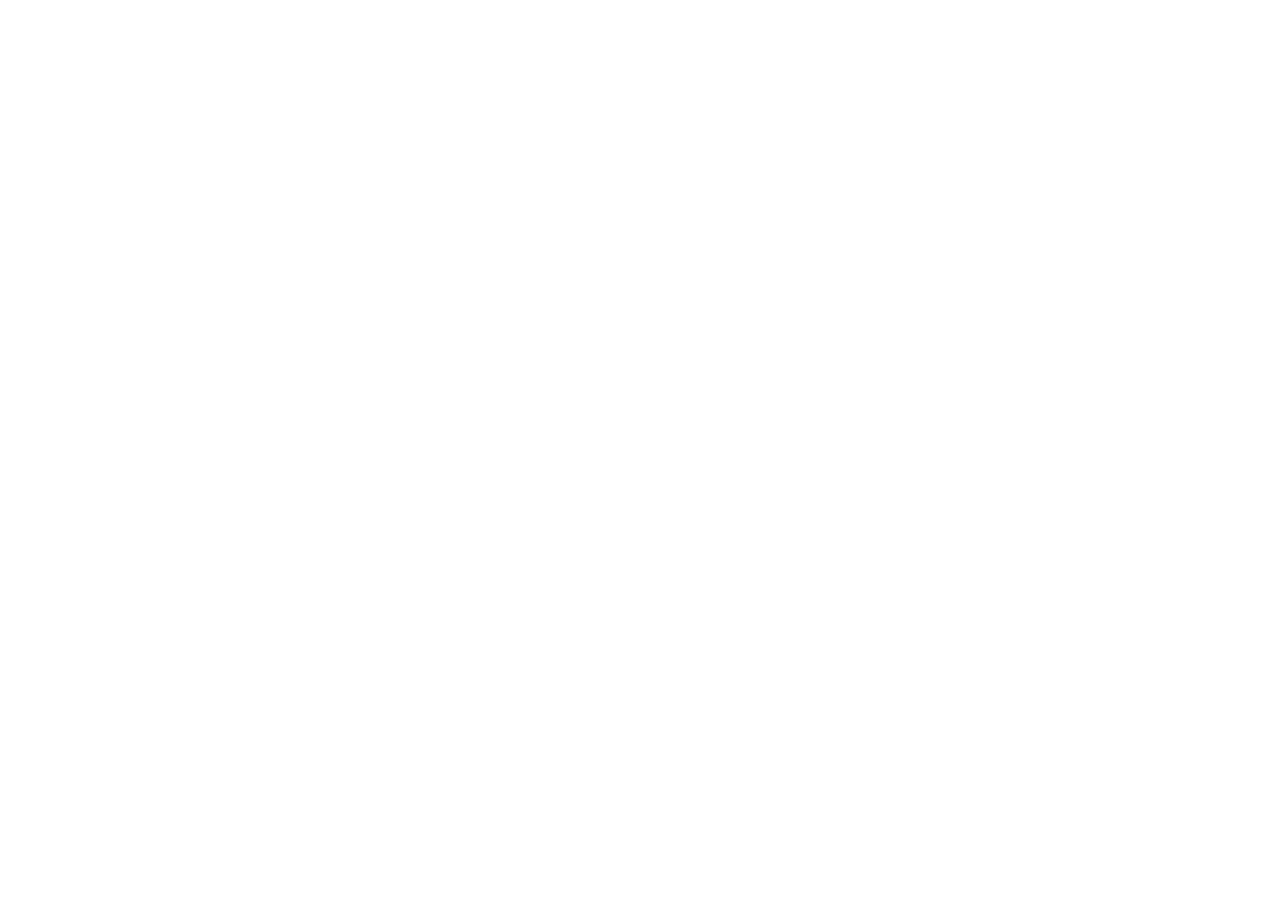
==== agregarheroes.html @ 68c5878f "20-11 mod" ====
<!DOCTYPE html>
<html lang="en">
<head>
    <meta charset="UTF-8">
    <meta http-equiv="X-UA-Compatible" content="IE=edge">
    <meta name="viewport" content="width=device-width, initial-scale=1.0">
    <title>Agregar Super Heroes</title>
</head>
<body>
    
</body>
</html>
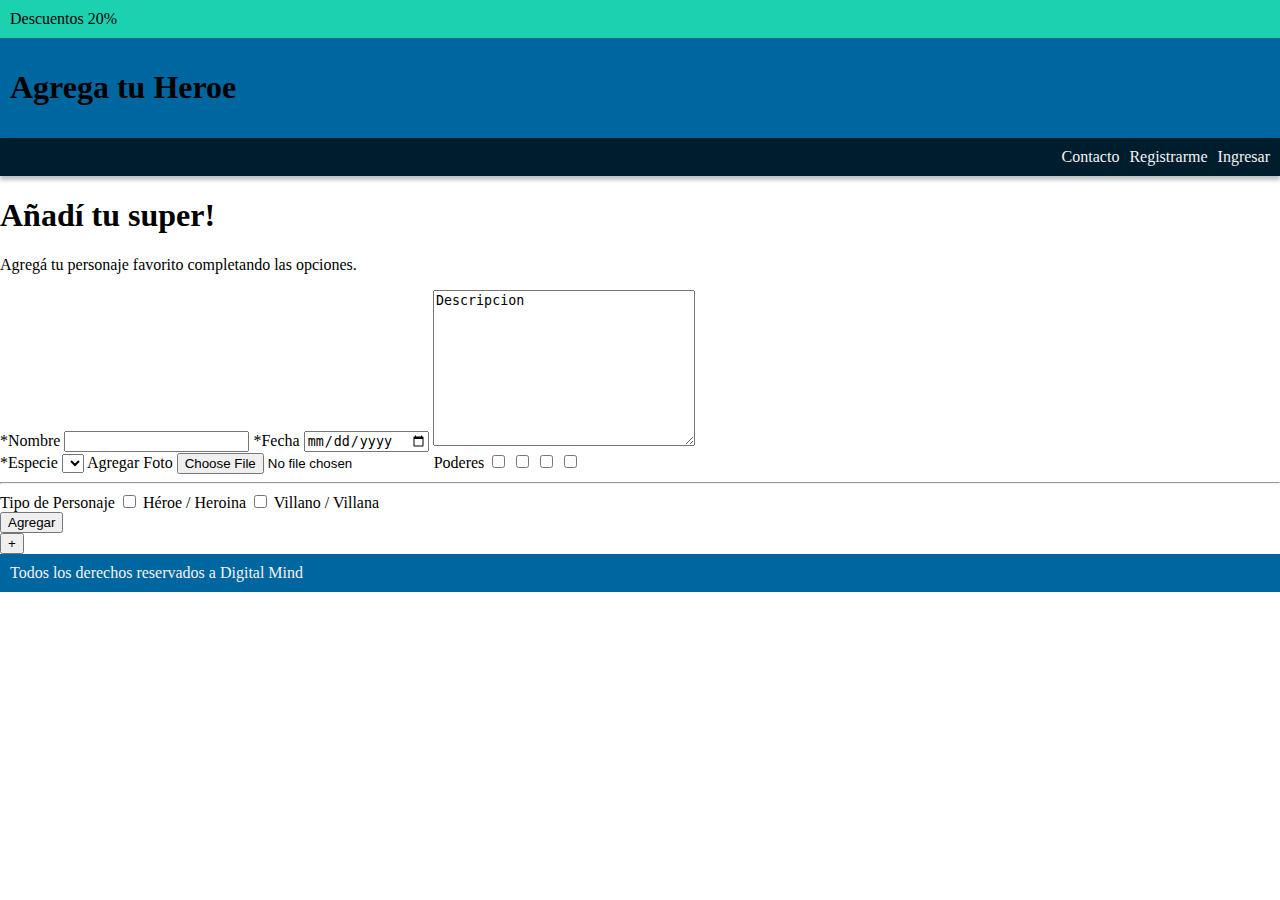
==== commit a563bd01: "21-11 hoja 2" ====
--- a/agregarheroes.html
+++ b/agregarheroes.html
@@ -4,9 +4,65 @@
     <meta charset="UTF-8">
     <meta http-equiv="X-UA-Compatible" content="IE=edge">
     <meta name="viewport" content="width=device-width, initial-scale=1.0">
+    <link rel="stylesheet" href="/css/estilosheroes.css">
     <title>Agregar Super Heroes</title>
 </head>
 <body>
-    
+        <header>
+            <div class="topheader">
+                Descuentos 20%
+            </div>
+            <div class="headerprincipal">
+                <h1>Agrega tu Heroe</h1>
+            </div>
+            <div class="barramenu">
+                <a href="#">Contacto</a>
+                <a href="#">Registrarme</a>
+                <a href="#">Ingresar</a>
+            </div>
+        </header>
+        <main>
+            <h1>Añadí tu super!</h1>
+            <p>
+                Agregá tu personaje favorito completando las opciones.
+            </p>
+
+            <form action="">
+                <div>
+                    <label for="">*Nombre</label>
+                    <input type="text">
+                    <label for="">*Fecha</label>
+                    <input type="date">
+                    <textarea name="descripcion" id="descripcion" cols="30" rows="10">Descripcion</textarea>
+                </div>
+                <div>
+                    <label for="Especie">*Especie</label>
+                    <select name="Especie" id="Especie" ></select>
+                    <label for="Foto">Agregar Foto</label>
+                    <input type="file" id="Foto">
+                    <label for="Poderes">Poderes</label>
+                    <input type="checkbox" name="Poderes" id="Poderes">
+                    <input type="checkbox" name="Poderes" id="Poderes">
+                    <input type="checkbox" name="Poderes" id="Poderes">
+                    <input type="checkbox" name="Poderes" id="Poderes">
+                    <hr>
+                    <label for="Tipo">Tipo de Personaje</label>
+                    <input type="checkbox" name="" id="">
+                    <label for="">Héroe / Heroina</label>
+                    <input type="checkbox" name="" id="">
+                    <label for="">Villano / Villana</label>
+                </div>
+                <div>
+                    <button>Agregar</button>
+                </div>
+            </form>
+        </main>
+
+        <div class="botonpag"><a href="#"><button>+</button></a></div>
+        
+        <footer>
+            Todos los derechos reservados a Digital Mind
+        </footer>
+        </header>
 </body>
 </html>--- a/css/estilosheroes.css
+++ b/css/estilosheroes.css
@@ -0,0 +1,35 @@
+body{
+    margin: 0;
+}
+.topheader{
+    background: #1CD1B0;
+    color: black;
+    padding: 10px;
+}
+.headerprincipal{
+    color: black;
+    padding: 10px;
+    background-color: #00669f;
+    margin-top: 0px;
+}
+.barramenu{
+    padding: 10px;
+    background: #001D2D;
+box-shadow: 0px 4px 4px rgba(0, 0, 0, 0.25);
+display: flex;
+justify-content: end;
+gap: 10px;
+}
+.barramenu a{
+    text-decoration: none;
+color: #f3f3f3;
+}
+main{
+    
+}
+
+footer{
+    background-color: #00669f;
+    color: #f3f3f3;
+    padding: 10px;
+}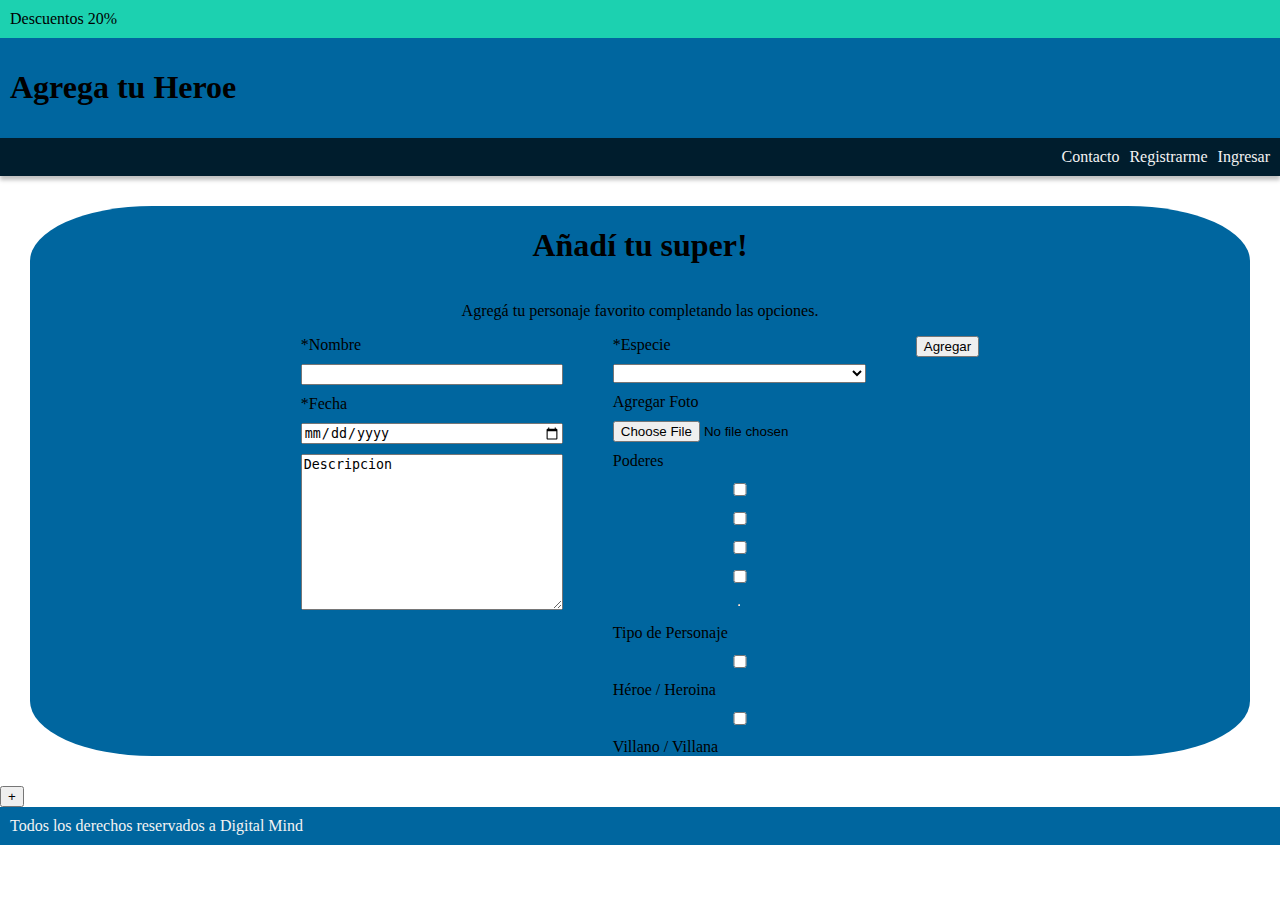
==== commit 8121352f: "21-11 cambios css" ====
--- a/agregarheroes.html
+++ b/agregarheroes.html
@@ -4,7 +4,7 @@
     <meta charset="UTF-8">
     <meta http-equiv="X-UA-Compatible" content="IE=edge">
     <meta name="viewport" content="width=device-width, initial-scale=1.0">
-    <link rel="stylesheet" href="/css/estilosheroes.css">
+    <link rel="stylesheet" href="css/estilosheroes.css">
     <title>Agregar Super Heroes</title>
 </head>
 <body>
--- a/css/estilosheroes.css
+++ b/css/estilosheroes.css
@@ -25,9 +25,22 @@
 color: #f3f3f3;
 }
 main{
-    
+    background-color: #00669f;
+    display: flex;
+    flex-direction: column;
+    align-items: center;
+    margin: 30px;
+    border-radius: 10%;
 }
-
+form{
+    display: flex;
+    gap: 50px;
+}
+form div{
+    display: flex;
+    flex-direction: column;
+    gap: 10px;
+}
 footer{
     background-color: #00669f;
     color: #f3f3f3;
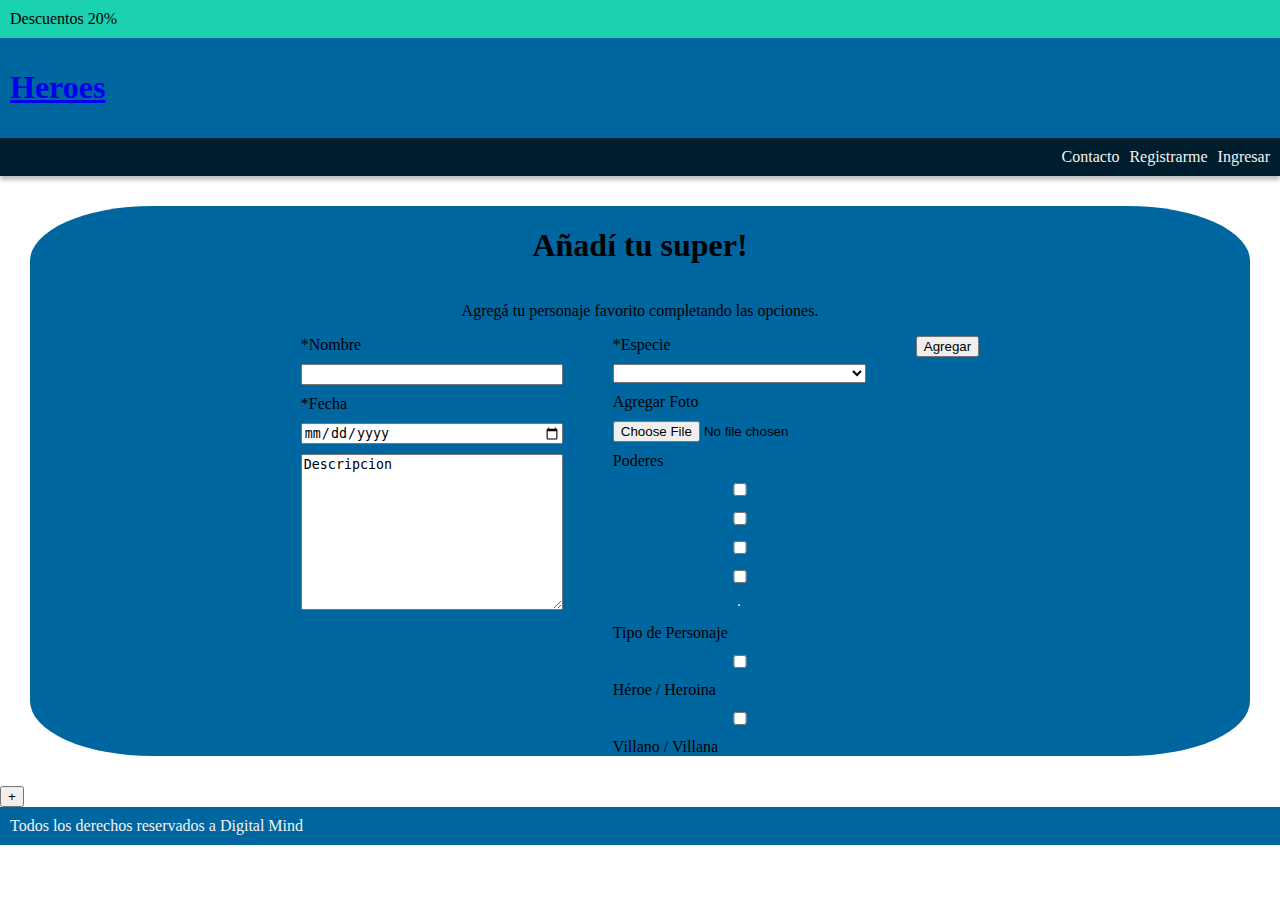
==== commit 91168421: "21-11 a" ====
--- a/agregarheroes.html
+++ b/agregarheroes.html
@@ -13,7 +13,7 @@
                 Descuentos 20%
             </div>
             <div class="headerprincipal">
-                <h1>Agrega tu Heroe</h1>
+                <a href="index.html"><h1>Heroes</h1></a>
             </div>
             <div class="barramenu">
                 <a href="#">Contacto</a>
--- a/css/estilosheroes.css
+++ b/css/estilosheroes.css
@@ -24,6 +24,10 @@
     text-decoration: none;
 color: #f3f3f3;
 }
+a :hover{
+    cursor: pointer;
+}
+
 main{
     background-color: #00669f;
     display: flex;
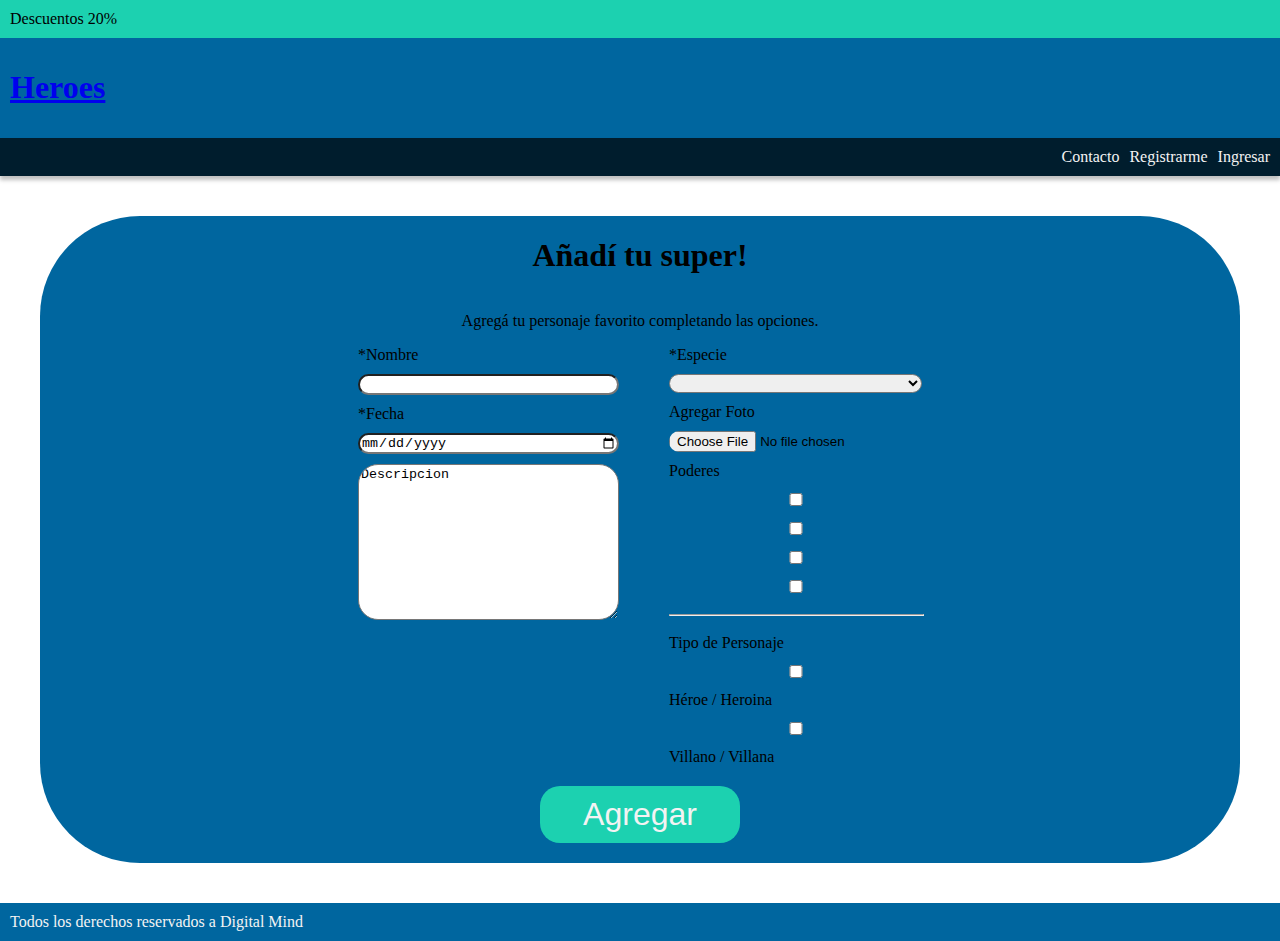
==== commit 14a8fe84: "22-11" ====
--- a/agregarheroes.html
+++ b/agregarheroes.html
@@ -52,14 +52,14 @@
                     <input type="checkbox" name="" id="">
                     <label for="">Villano / Villana</label>
                 </div>
-                <div>
-                    <button>Agregar</button>
-                </div>
+                
             </form>
+            <div>
+                <button class="botonagregar" type="submit">Agregar</button>
+                
+            </div>
         </main>
 
-        <div class="botonpag"><a href="#"><button>+</button></a></div>
-        
         <footer>
             Todos los derechos reservados a Digital Mind
         </footer>
--- a/css/estilosheroes.css
+++ b/css/estilosheroes.css
@@ -33,8 +33,8 @@
     display: flex;
     flex-direction: column;
     align-items: center;
-    margin: 30px;
-    border-radius: 10%;
+    margin: 40px;
+    border-radius: 100px;
 }
 form{
     display: flex;
@@ -45,6 +45,22 @@
     flex-direction: column;
     gap: 10px;
 }
+input, select, textarea {
+    border-radius: 20px;
+}
+.botonagregar{margin: 20px;
+    background-color: #1CD1B0;
+    border: 0;
+    color: #f3f3f3;
+    border-radius: 20px;
+    width: 200px;
+    padding: 10px;
+    font-size: 2rem;
+
+}
+hr{
+    width: 100%;
+}
 footer{
     background-color: #00669f;
     color: #f3f3f3;
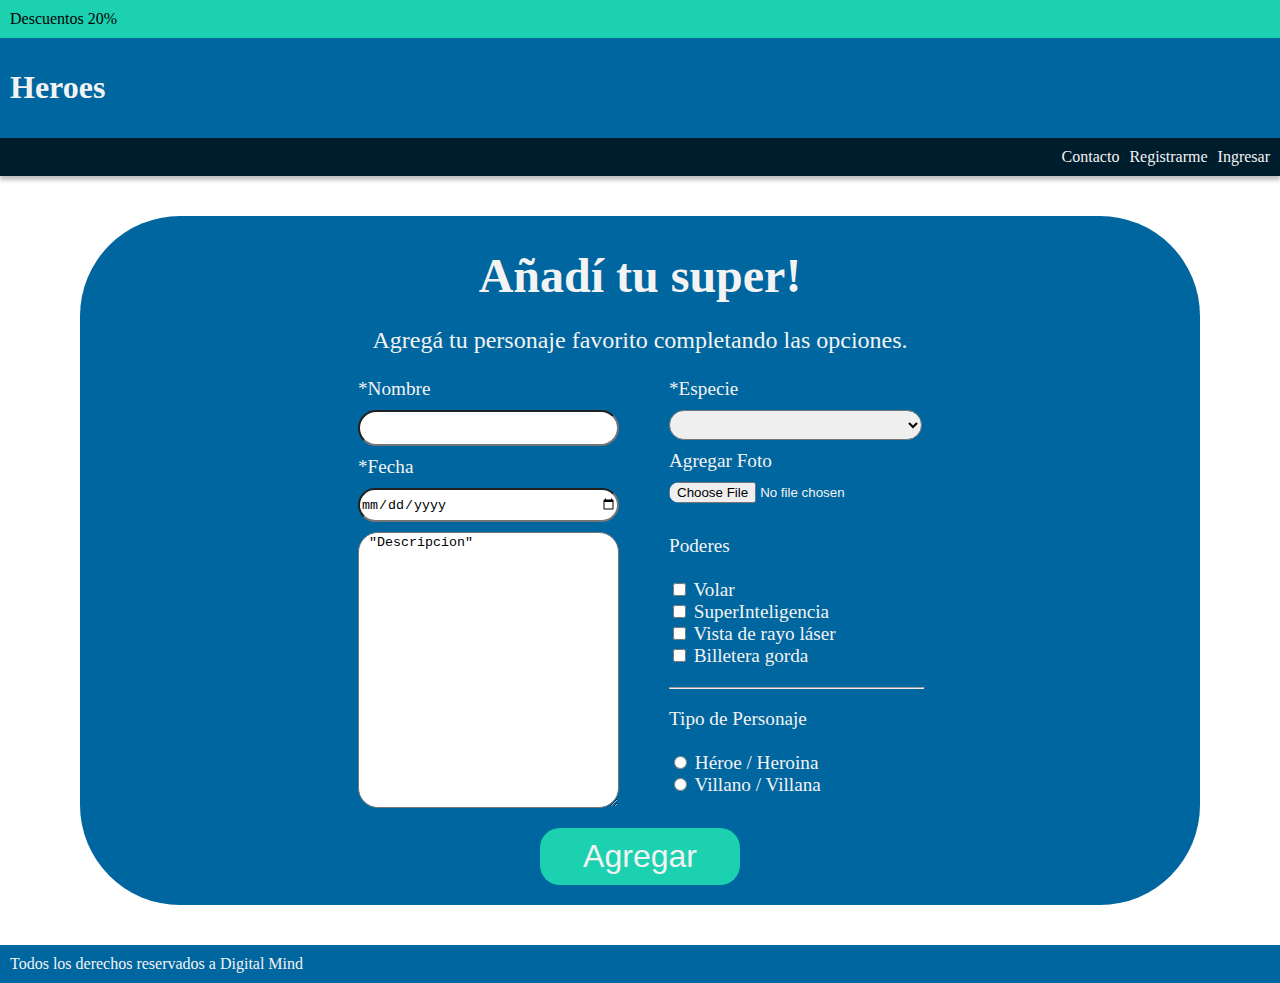
==== commit a83f14cc: "22-11 ok todo" ====
--- a/agregarheroes.html
+++ b/agregarheroes.html
@@ -13,7 +13,7 @@
                 Descuentos 20%
             </div>
             <div class="headerprincipal">
-                <a href="index.html"><h1>Heroes</h1></a>
+                <a class="h1header" href="index.html"><h1>Heroes</h1></a>
             </div>
             <div class="barramenu">
                 <a href="#">Contacto</a>
@@ -29,34 +29,53 @@
 
             <form action="">
                 <div>
-                    <label for="">*Nombre</label>
-                    <input type="text">
-                    <label for="">*Fecha</label>
-                    <input type="date">
-                    <textarea name="descripcion" id="descripcion" cols="30" rows="10">Descripcion</textarea>
+                    <label  for="nom">*Nombre</label>
+                    <input class="inputtext" type="text" name="nombre" id="nom">
+                    <label for="fecha">*Fecha</label>
+                    <input class="inputtext" type="date" name="fecha" id="fecha">
+                    <textarea name="descripcion" id="descripcion" cols="30" rows="18"> "Descripcion"</textarea>
                 </div>
+
                 <div>
                     <label for="Especie">*Especie</label>
-                    <select name="Especie" id="Especie" ></select>
+                    <select name="Especie" id="Especie" >
+
+                    </select>
+
                     <label for="Foto">Agregar Foto</label>
                     <input type="file" id="Foto">
-                    <label for="Poderes">Poderes</label>
-                    <input type="checkbox" name="Poderes" id="Poderes">
-                    <input type="checkbox" name="Poderes" id="Poderes">
-                    <input type="checkbox" name="Poderes" id="Poderes">
-                    <input type="checkbox" name="Poderes" id="Poderes">
+                    
+                    <div class="poder">
+                        <br>
+                        <label for="Poderes">Poderes</label>
+                        <br><br>
+                        <input type="checkbox" name="Poderes" id="Poderes">
+                        <label for="Poderes">Volar</label>
+                        <br>
+                        <input type="checkbox" name="Poderes" id="Poderes">
+                        <label for="Poderes">SuperInteligencia</label>
+                        <br>
+                        <input type="checkbox" name="Poderes" id="Poderes">
+                        <label for="Poderes">Vista de rayo láser</label>
+                        <br>
+                        <input type="checkbox" name="Poderes" id="Poderes">
+                        <label for="Poderes">Billetera gorda</label>
+                    </div>
                     <hr>
+                    <div class="tipopersonaje">
                     <label for="Tipo">Tipo de Personaje</label>
-                    <input type="checkbox" name="" id="">
+                    <br><br>
+                    <input type="radio" name="Tipo" id="Heroe" value="Heroe">
                     <label for="">Héroe / Heroina</label>
-                    <input type="checkbox" name="" id="">
+                    <br>
+                    <input type="radio" name="Tipo" id="Villano" value="Villano">
                     <label for="">Villano / Villana</label>
+                    </div>
                 </div>
                 
             </form>
             <div>
-                <button class="botonagregar" type="submit">Agregar</button>
-                
+                <input class="botonagregar"type="submit" value="Agregar">
             </div>
         </main>
 
--- a/css/estilosheroes.css
+++ b/css/estilosheroes.css
@@ -12,6 +12,8 @@
     background-color: #00669f;
     margin-top: 0px;
 }
+.h1header{text-decoration: none;
+color: #f3f3f3;}
 .barramenu{
     padding: 10px;
     background: #001D2D;
@@ -27,14 +29,23 @@
 a :hover{
     cursor: pointer;
 }
-
+main h1{
+    font-size: 3rem;
+    margin-bottom: 0;
+    
+}
+main p{
+    font-size: 1.5rem;
+}
 main{
     background-color: #00669f;
     display: flex;
     flex-direction: column;
     align-items: center;
-    margin: 40px;
+    margin: 40px 80px;
     border-radius: 100px;
+    color:#f3f3f3;
+    font-size: 1.2rem;
 }
 form{
     display: flex;
@@ -47,7 +58,11 @@
 }
 input, select, textarea {
     border-radius: 20px;
+}  
+.inputtext, select{
+    height: 30px;
 }
+
 .botonagregar{margin: 20px;
     background-color: #1CD1B0;
     border: 0;
@@ -56,13 +71,34 @@
     width: 200px;
     padding: 10px;
     font-size: 2rem;
-
+}
+.poder{
+    display: inline;
+    
 }
 hr{
     width: 100%;
+}
+.tipopersonaje{
+    display: inline;
 }
 footer{
     background-color: #00669f;
     color: #f3f3f3;
     padding: 10px;
+}
+
+@media (max-width:480px)
+{    
+    form {flex-direction: column;}
+    main h1{
+        font-size: 2rem;
+        margin-bottom: 0;
+        
+    }
+    main p{
+        font-size: 1.5rem;
+    text-align: center;
+    }
+    main{margin: 40px;}
 }